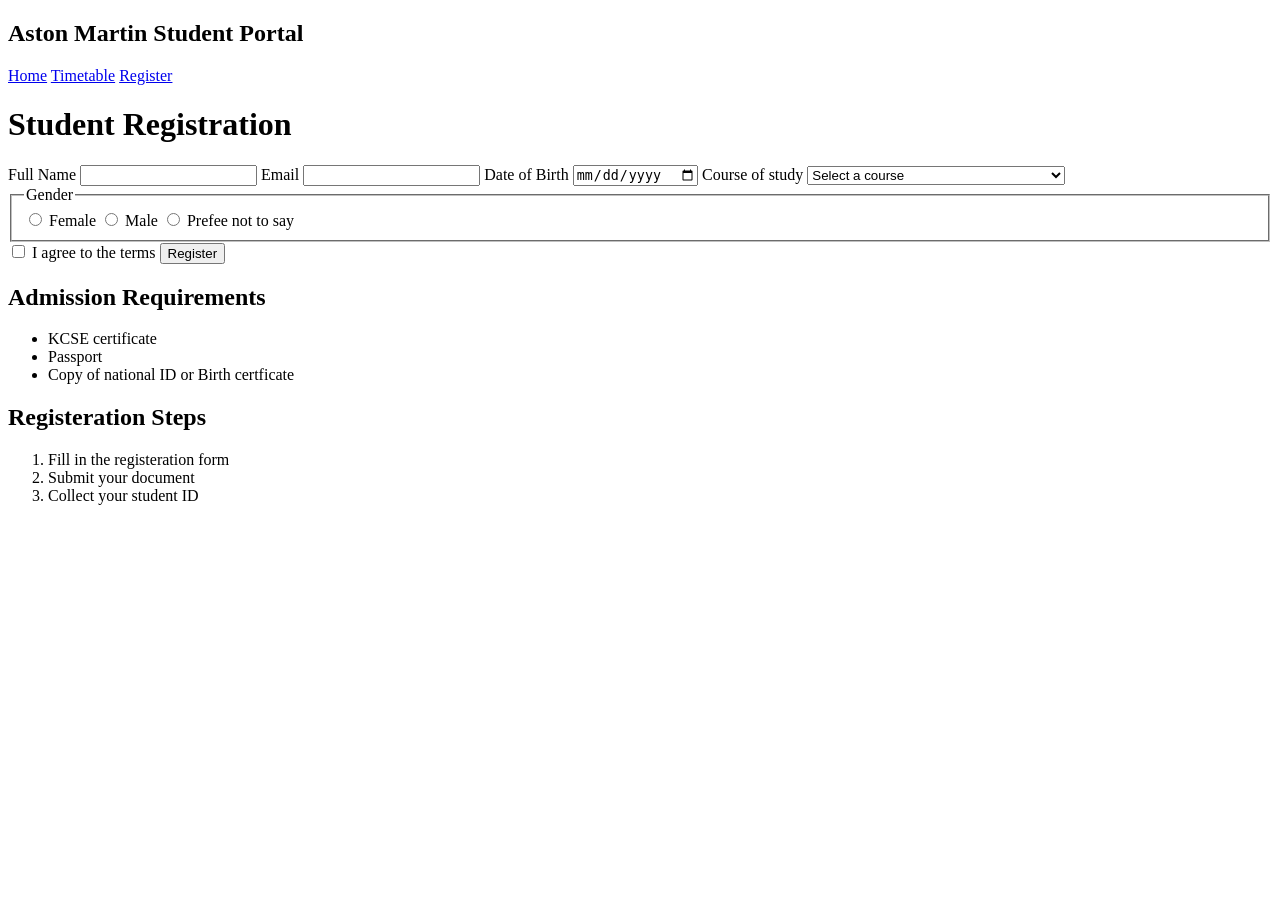
==== register.html @ 556fb97a "Add registrati form with lists" ====
<!DOCTYPE html>
<html lang = 'en'>
    <head>
        <meta charset="UTF-8">
        <meta name = "viewport" content="width=device-width,initial-scale=1.0">
        <title>Student Register</title>
    </head>
<body>
    <header>
        <h2>Aston Martin Student Portal</h2>
        <nav>
            <a href ="index.html">Home</a>
            <a href ="timetable.html">Timetable</a>
            <a href="register.html">Register</a>
        </nav>
    </header>
    <main>
        <h1>Student Registration</h1>

        <form>
            <label for="fullname">Full Name</label>
            <input type="text" id="fullname" name="fullname" required>
            <label for="email">Email</label>
            <input type="email" id="email" name="email" required>
            <label for="dob">Date of Birth</label>
            <input type="date" id="dob" name="dob">
            <label for="course">Course of study</label>
            <select id="course" name="course">
                <option value="">Select a course</option>
                <option>Bsc.Data Science</option>
                <option>Bsc.Computer Science</option>
                <option>Bsc.Information Technology</option>
                <option>Bsc.Forensics</option>
                <option>Bsc.Business in Information Technology</option>
            </select>
            <fieldset>
                <legend>Gender</legend>
                <input type="radio" id="female" name="gender" value="female" required>
                <label for="female">Female</label>
                <input type="radio" id="'female" name="gender" value="male">
                <label for="male">Male</label>
                <input type="radio" id="other" name="gender" value="Prefer not to say">
                <label for="Prefer not to say">Prefee not to say</label>
            </fieldset>

            <input type="checkbox" id="terms" name="terms" required>
            <label for="terms">I agree to the terms</label>

            <button type="submit">Register</button>
            
        </form>
        <h2>Admission Requirements</h2>
        <ul>
            <li>KCSE certificate</li>
            <li>Passport</li>
            <li>Copy of national ID or Birth certficate</li>
        </ul>
        <h2>Registeration Steps</h2>
        <ol>
            <li>Fill in the registeration form</li>
            <li>Submit your document</li>
            <li>Collect your student ID</li>
        </ol>
    </main>
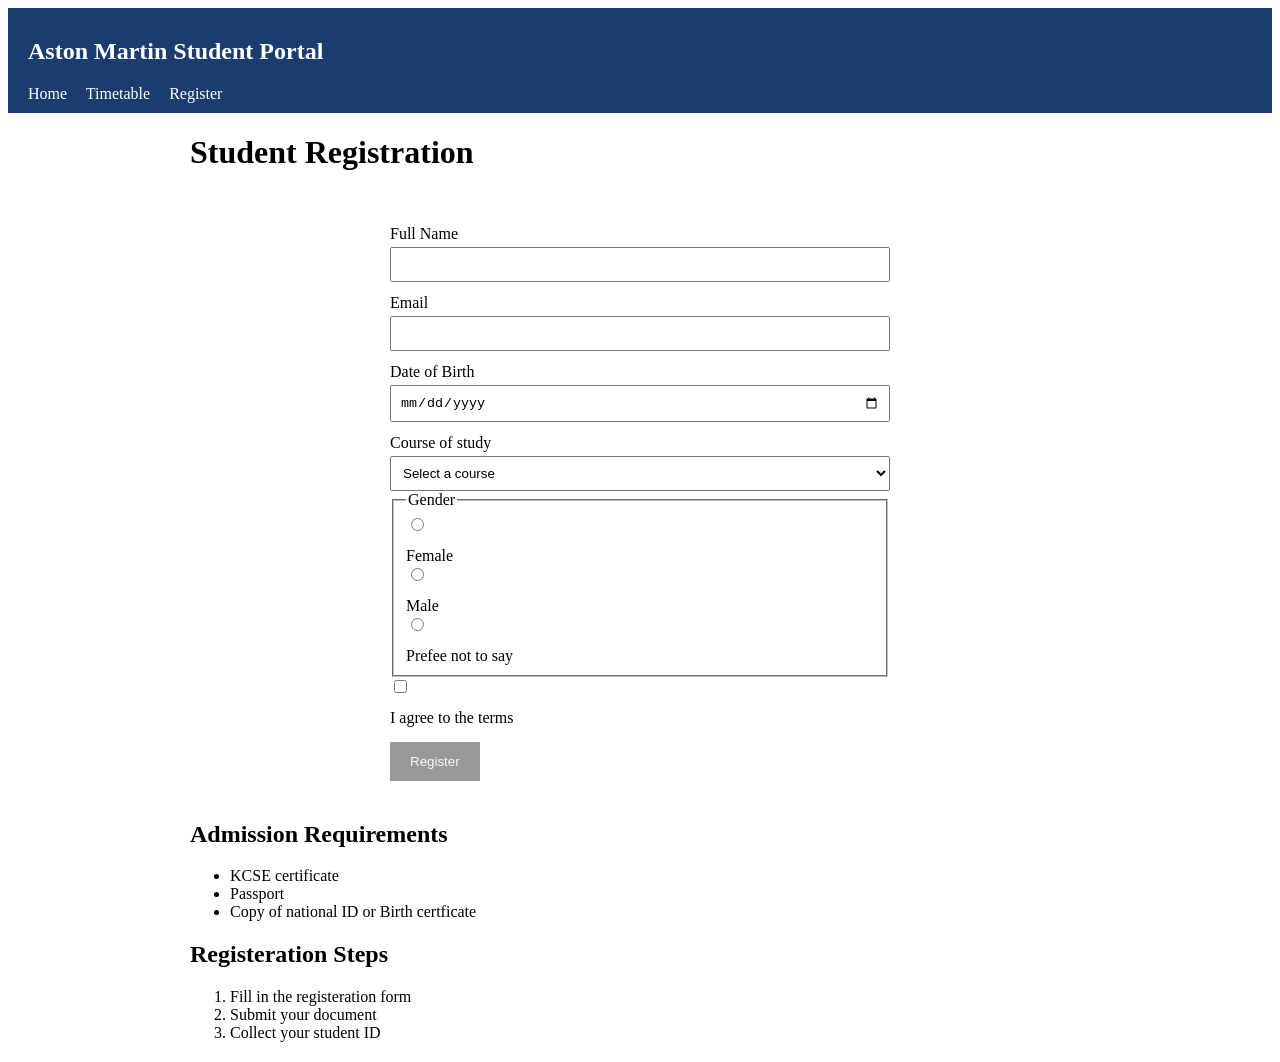
==== commit 8e9d0e61: "add css to make the page look interesting" ====
--- a/register.html
+++ b/register.html
@@ -4,20 +4,21 @@
         <meta charset="UTF-8">
         <meta name = "viewport" content="width=device-width,initial-scale=1.0">
         <title>Student Register</title>
+        <link rel="stylesheet" href="index.css">
     </head>
 <body>
-    <header>
+    <header class="site-header">
         <h2>Aston Martin Student Portal</h2>
-        <nav>
+        <nav class="main-nav a">
             <a href ="index.html">Home</a>
             <a href ="timetable.html">Timetable</a>
             <a href="register.html">Register</a>
         </nav>
     </header>
-    <main>
+    <main class="content">
         <h1>Student Registration</h1>
 
-        <form>
+        <form class="form">
             <label for="fullname">Full Name</label>
             <input type="text" id="fullname" name="fullname" required>
             <label for="email">Email</label>
@@ -46,7 +47,7 @@
             <input type="checkbox" id="terms" name="terms" required>
             <label for="terms">I agree to the terms</label>
 
-            <button type="submit">Register</button>
+            <button type="submit" class="btn-submit">Register</button>
             
         </form>
         <h2>Admission Requirements</h2>
--- a/index.css
+++ b/index.css
@@ -0,0 +1,109 @@
+/* Class selectors start with a dot */
+.site-header {
+    background-color: #1a3c6e;
+    color: white;
+    padding: 10px 20px;
+}
+
+.site-header h2 {
+    color: white;
+}
+
+.main-nav a {
+    color: white;
+    margin-right: 15px;
+    text-decoration: none;
+}
+.main-nav a:hover,:visited{
+text-decoration: underline;
+color:#ff6b6b
+}
+
+.content {
+    max-width: 900px;
+    margin: 20px auto;
+    padding: 0 20px;
+}
+
+.site-footer {
+    /* add: text-align, padding, background-color */
+    text-align: center;
+    padding: 15%;
+    background-color: #1a3c6e;
+    color:white;
+}
+
+/* Id selector starts with a hash */
+#banner {
+    width: 100%;
+    border-radius: 8px;
+}
+
+/* Timetable */
+.timetable {
+    border-collapse: collapse;
+    width: 100%;
+}
+
+.timetable th,
+.timetable td {
+    border: 1px solid #999;
+    padding: 10px;
+    text-align: center;
+}
+
+.timetable thead th {
+    background-color: #1a3c6e;
+    color: white;
+}
+
+.break {
+    background-color: #ffe9a8;
+}
+
+/* Registration form */
+.form {
+    /* add: max-width, padding, background-color: white */
+    max-width:500px;
+    padding: 20px;
+    background-color: white;
+    margin:0 auto;
+}
+
+.form label {
+    display: block;
+    margin-top: 12px;
+}
+.form input[type="text"],
+.form input[type="email"],
+.form input[type="date"],
+.form select {
+    width: 100%;
+    padding: 8px;
+    margin-top: 4px;
+    box-sizing: border-box;
+}
+.btn-submit {
+    /* add: background-color, color, padding, border, cursor: pointer */
+background-color: #999;
+color:whitesmoke;
+padding: 12px 20px;
+border:none;
+cursor: pointer;
+margin-top: 15px;
+
+}
+.card {
+    background-color: white;
+    border: 1px solid #ccc;
+    border-radius: 8px;
+    padding: 15px;
+    margin: 15px 0;
+}
+
+.announcements {
+    background-color: white;
+    padding: 15px 20px;
+    border-left: 5px solid #1a3c6e;
+    margin: 15px 0;
+}
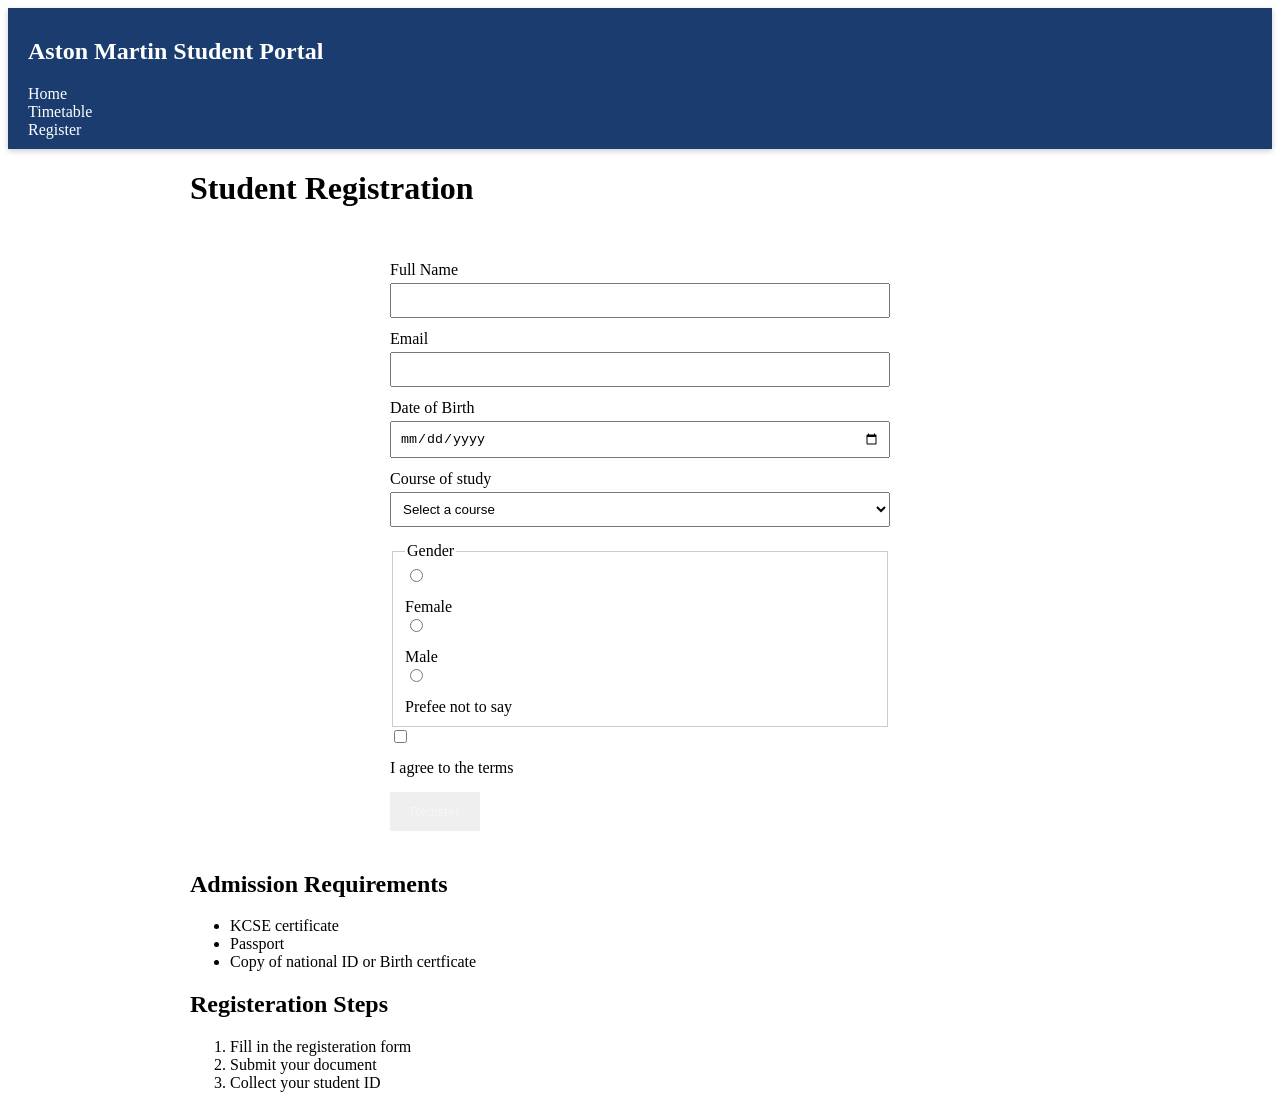
==== commit 694d49ae: "Add welcome script and basic form validation" ====
--- a/register.html
+++ b/register.html
@@ -18,7 +18,7 @@
     <main class="content">
         <h1>Student Registration</h1>
 
-        <form class="form">
+        <form class="form" id="regForm">
             <label for="fullname">Full Name</label>
             <input type="text" id="fullname" name="fullname" required>
             <label for="email">Email</label>
@@ -62,4 +62,7 @@
             <li>Submit your document</li>
             <li>Collect your student ID</li>
         </ol>
-    </main>+    </main>
+<script src="script.js"></script>
+</body>
+</html>
--- a/index.css
+++ b/index.css
@@ -1,4 +1,4 @@
-/* Class selectors start with a dot */
+
 .site-header {
     background-color: #1a3c6e;
     color: white;
@@ -11,8 +11,11 @@
 
 .main-nav a {
     color: white;
-    margin-right: 15px;
     text-decoration: none;
+    display: flex;
+    gap:20px;
+    justify-content:space-between;
+    align-items: center;
 }
 .main-nav a:hover,:visited{
 text-decoration: underline;
@@ -26,14 +29,14 @@
 }
 
 .site-footer {
-    /* add: text-align, padding, background-color */
+    
     text-align: center;
     padding: 15%;
     background-color: #1a3c6e;
     color:white;
 }
 
-/* Id selector starts with a hash */
+
 #banner {
     width: 100%;
     border-radius: 8px;
@@ -51,6 +54,9 @@
     padding: 10px;
     text-align: center;
 }
+.timetable caption{
+    font-weight: bold;
+}
 
 .timetable thead th {
     background-color: #1a3c6e;
@@ -63,7 +69,7 @@
 
 /* Registration form */
 .form {
-    /* add: max-width, padding, background-color: white */
+   
     max-width:500px;
     padding: 20px;
     background-color: white;
@@ -84,8 +90,7 @@
     box-sizing: border-box;
 }
 .btn-submit {
-    /* add: background-color, color, padding, border, cursor: pointer */
-background-color: #999;
+   
 color:whitesmoke;
 padding: 12px 20px;
 border:none;
@@ -106,4 +111,27 @@
     padding: 15px 20px;
     border-left: 5px solid #1a3c6e;
     margin: 15px 0;
+}
+.reg-form input,
+.reg-form select {
+    border: 1px solid #aaa;
+    border-radius: 4px;
+}
+
+fieldset {
+    border: 1px solid #ccc;
+    margin-top: 15px;
+}
+.site-header,
+.site-footer {
+    box-shadow: 0 2px 6px rgba(0, 0, 0, 0.2);
+}
+
+.content {
+    min-height: 60vh;  
+ }
+ .home-grid {
+    display: grid;
+    grid-template-columns: repeat(auto-fit, minmax(250px, 1fr));
+    gap: 20px;
 }
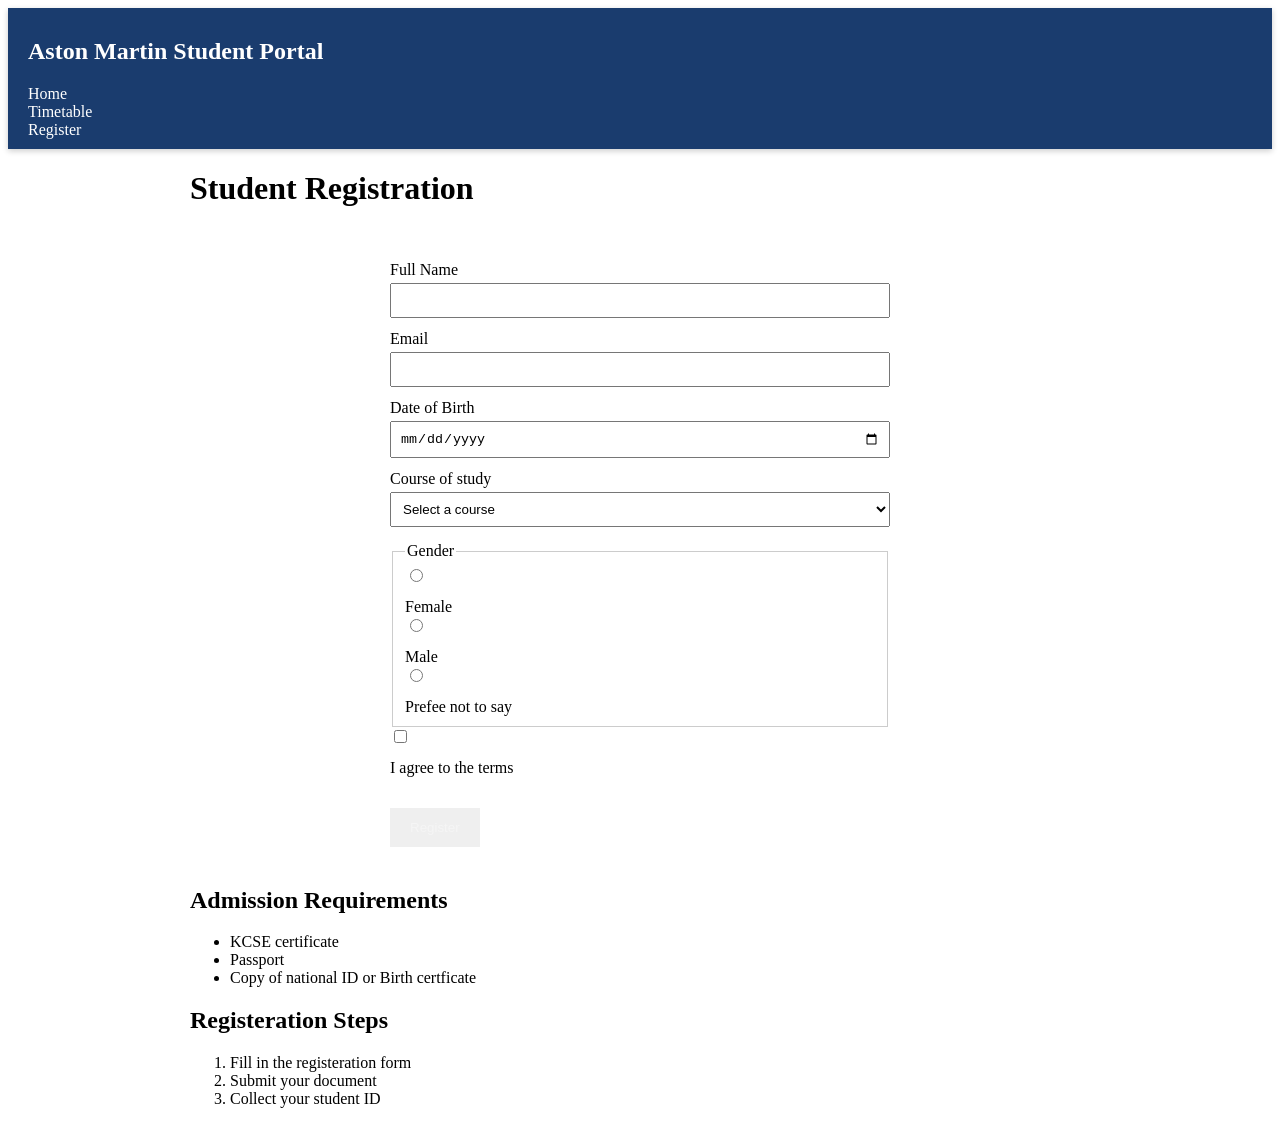
==== commit 4411b71f: "Add Student class and regex-based form validation" ====
--- a/register.html
+++ b/register.html
@@ -18,7 +18,7 @@
     <main class="content">
         <h1>Student Registration</h1>
 
-        <form class="form" id="regForm">
+        <form class="form" id="regForm" novalidate>
             <label for="fullname">Full Name</label>
             <input type="text" id="fullname" name="fullname" required>
             <label for="email">Email</label>
@@ -46,7 +46,7 @@
 
             <input type="checkbox" id="terms" name="terms" required>
             <label for="terms">I agree to the terms</label>
-
+            <p id ="form-error"class='form-error'></p>
             <button type="submit" class="btn-submit">Register</button>
             
         </form>
@@ -63,6 +63,6 @@
             <li>Collect your student ID</li>
         </ol>
     </main>
-<script src="script.js"></script>
+    <script src="script.js"></script>
 </body>
 </html>
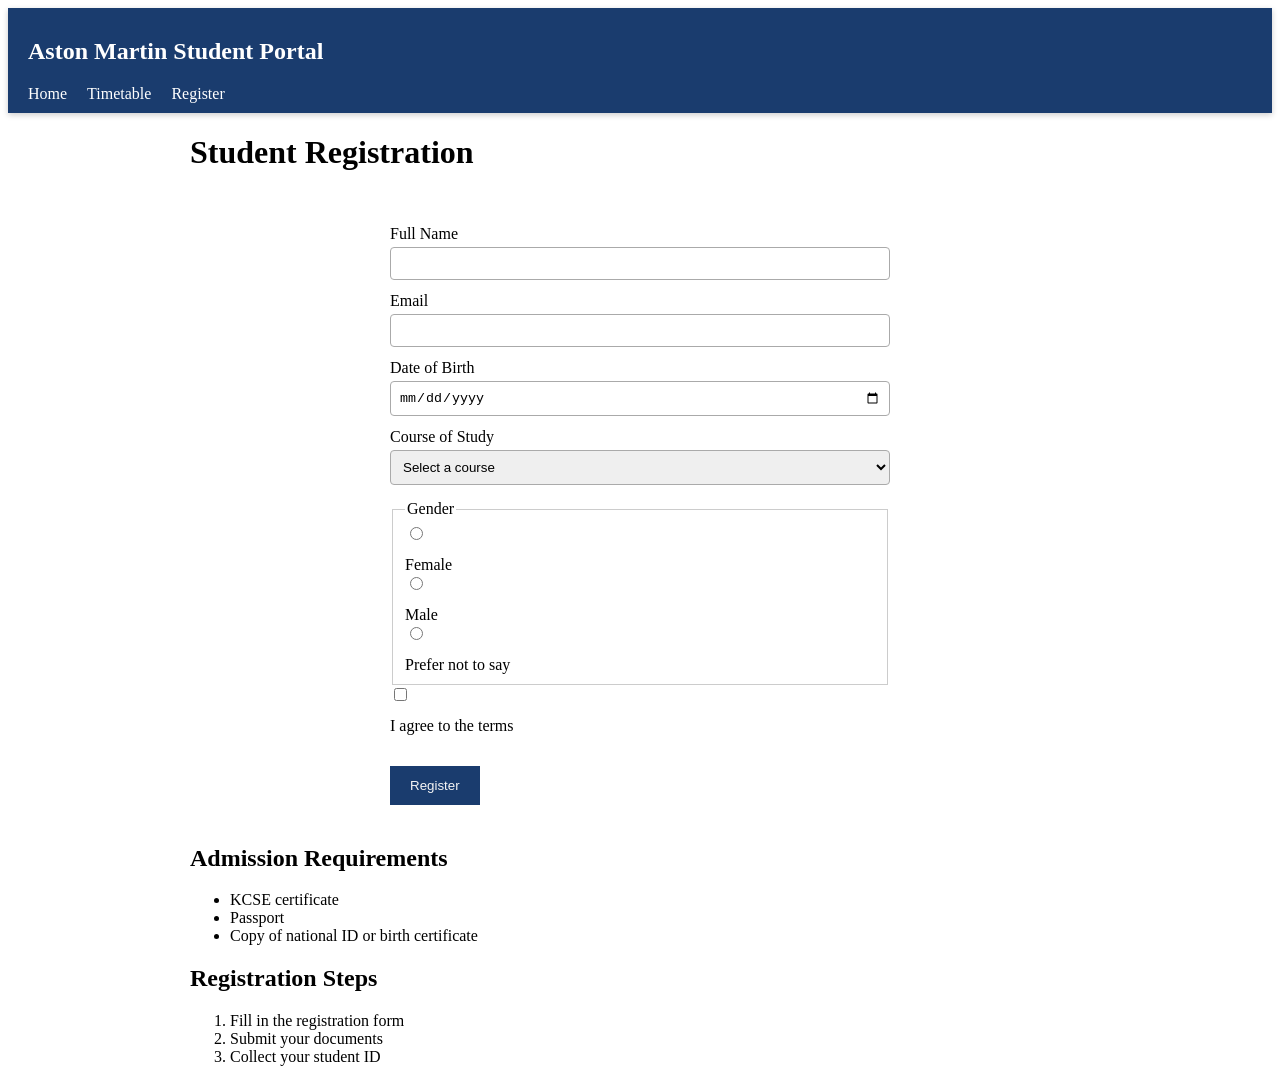
==== commit b6f32167: "Fix the portal html and css and javascript problem issues" ====
--- a/register.html
+++ b/register.html
@@ -1,5 +1,5 @@
 <!DOCTYPE html>
-<html lang = 'en'>
+<html lang="en">
     <head>
         <meta charset="UTF-8">
         <meta name = "viewport" content="width=device-width,initial-scale=1.0">
@@ -9,7 +9,7 @@
 <body>
     <header class="site-header">
         <h2>Aston Martin Student Portal</h2>
-        <nav class="main-nav a">
+        <nav class="main-nav">
             <a href ="index.html">Home</a>
             <a href ="timetable.html">Timetable</a>
             <a href="register.html">Register</a>
@@ -25,28 +25,28 @@
             <input type="email" id="email" name="email" required>
             <label for="dob">Date of Birth</label>
             <input type="date" id="dob" name="dob">
-            <label for="course">Course of study</label>
+            <label for="course">Course of Study</label>
             <select id="course" name="course">
                 <option value="">Select a course</option>
-                <option>Bsc.Data Science</option>
-                <option>Bsc.Computer Science</option>
-                <option>Bsc.Information Technology</option>
-                <option>Bsc.Forensics</option>
-                <option>Bsc.Business in Information Technology</option>
+                <option>BSc Data Science</option>
+                <option>BSc Computer Science</option>
+                <option>BSc Information Technology</option>
+                <option>BSc Forensics</option>
+                <option>BSc Business in Information Technology</option>
             </select>
             <fieldset>
                 <legend>Gender</legend>
                 <input type="radio" id="female" name="gender" value="female" required>
                 <label for="female">Female</label>
-                <input type="radio" id="'female" name="gender" value="male">
+                <input type="radio" id="male" name="gender" value="male">
                 <label for="male">Male</label>
                 <input type="radio" id="other" name="gender" value="Prefer not to say">
-                <label for="Prefer not to say">Prefee not to say</label>
+                <label for="other">Prefer not to say</label>
             </fieldset>
 
             <input type="checkbox" id="terms" name="terms" required>
             <label for="terms">I agree to the terms</label>
-            <p id ="form-error"class='form-error'></p>
+            <p id="form-error" class="form-error"></p>
             <button type="submit" class="btn-submit">Register</button>
             
         </form>
@@ -54,12 +54,12 @@
         <ul>
             <li>KCSE certificate</li>
             <li>Passport</li>
-            <li>Copy of national ID or Birth certficate</li>
+            <li>Copy of national ID or birth certificate</li>
         </ul>
-        <h2>Registeration Steps</h2>
+        <h2>Registration Steps</h2>
         <ol>
-            <li>Fill in the registeration form</li>
-            <li>Submit your document</li>
+            <li>Fill in the registration form</li>
+            <li>Submit your documents</li>
             <li>Collect your student ID</li>
         </ol>
     </main>
--- a/index.css
+++ b/index.css
@@ -12,14 +12,18 @@
 .main-nav a {
     color: white;
     text-decoration: none;
+}
+
+.main-nav {
     display: flex;
     gap:20px;
-    justify-content:space-between;
     align-items: center;
 }
-.main-nav a:hover,:visited{
+
+.main-nav a:hover,
+.main-nav a:visited {
 text-decoration: underline;
-color:#ff6b6b
+color:#ff6b6b;
 }
 
 .content {
@@ -29,9 +33,8 @@
 }
 
 .site-footer {
-    
     text-align: center;
-    padding: 15%;
+    padding: 15px;
     background-color: #1a3c6e;
     color:white;
 }
@@ -90,13 +93,12 @@
     box-sizing: border-box;
 }
 .btn-submit {
-   
-color:whitesmoke;
-padding: 12px 20px;
-border:none;
-cursor: pointer;
-margin-top: 15px;
-
+    color: whitesmoke;
+    background-color: #1a3c6e;
+    padding: 12px 20px;
+    border: none;
+    cursor: pointer;
+    margin-top: 15px;
 }
 .card {
     background-color: white;
@@ -112,8 +114,8 @@
     border-left: 5px solid #1a3c6e;
     margin: 15px 0;
 }
-.reg-form input,
-.reg-form select {
+.form input,
+.form select {
     border: 1px solid #aaa;
     border-radius: 4px;
 }
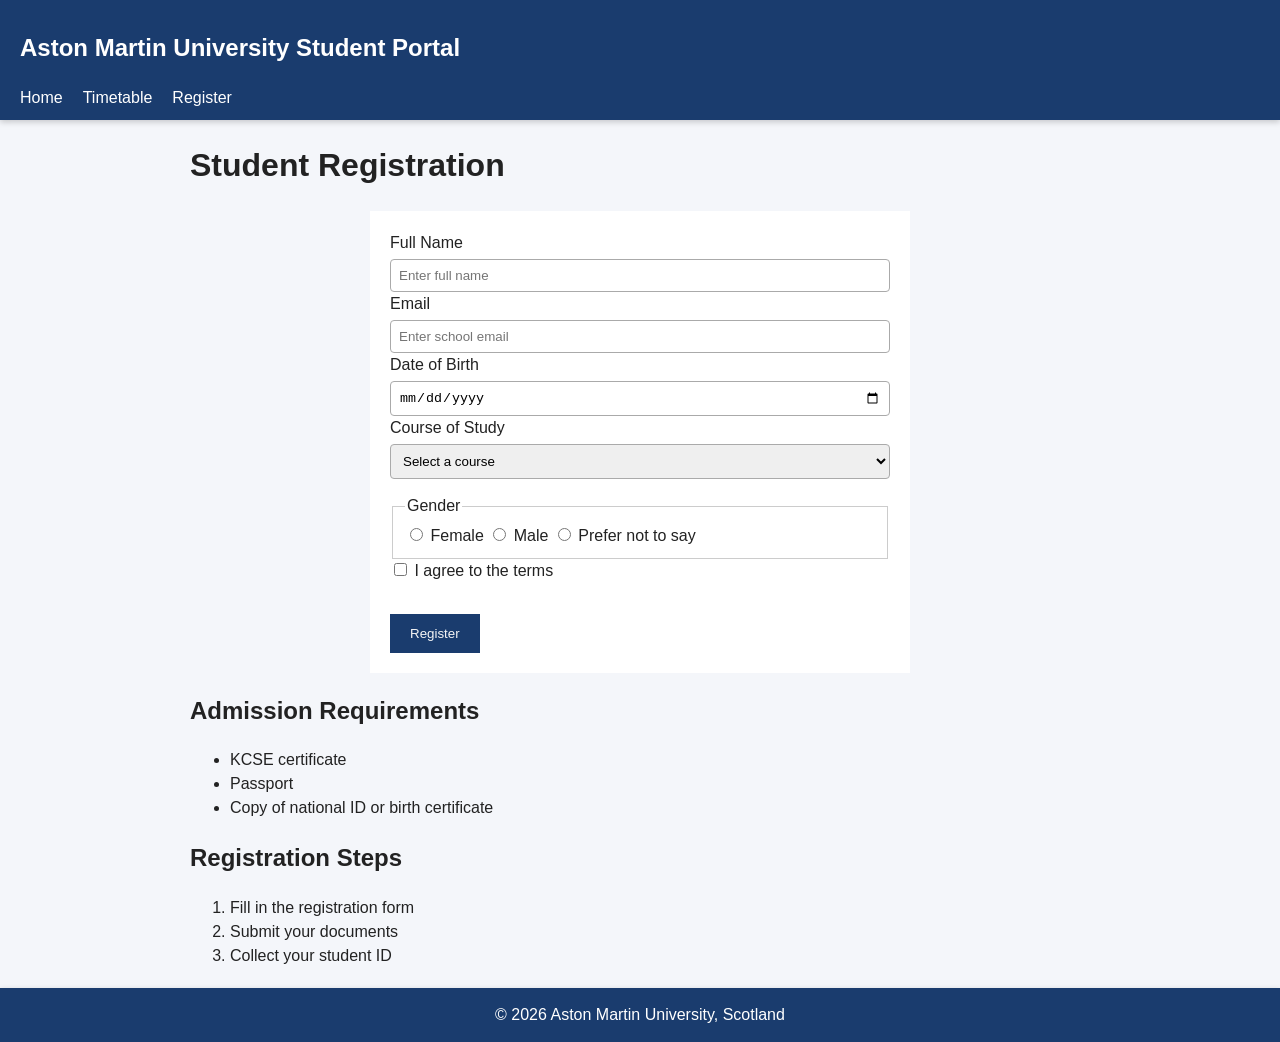
==== commit 6ab452a1: "Fix the portal html and css and javascript problem issues" ====
--- a/register.html
+++ b/register.html
@@ -8,23 +8,26 @@
     </head>
 <body>
     <header class="site-header">
-        <h2>Aston Martin Student Portal</h2>
+        <h2>Aston Martin University Student Portal</h2>
         <nav class="main-nav">
             <a href ="index.html">Home</a>
             <a href ="timetable.html">Timetable</a>
             <a href="register.html">Register</a>
         </nav>
     </header>
+    <footer>
+        
+    </footer>
     <main class="content">
         <h1>Student Registration</h1>
 
         <form class="form" id="regForm" novalidate>
             <label for="fullname">Full Name</label>
-            <input type="text" id="fullname" name="fullname" required>
+            <input type="text" id="fullname" name="fullname" required placeholder="Enter full name">
             <label for="email">Email</label>
-            <input type="email" id="email" name="email" required>
+            <input type="email" id="email" name="email" required placeholder="Enter school email">
             <label for="dob">Date of Birth</label>
-            <input type="date" id="dob" name="dob">
+            <input type="date" id="dob" name="dob" >
             <label for="course">Course of Study</label>
             <select id="course" name="course">
                 <option value="">Select a course</option>
@@ -64,5 +67,8 @@
         </ol>
     </main>
     <script src="script.js"></script>
+    <footer class="site-footer">
+        &copy; 2026 Aston Martin University, Scotland
+    </footer>
 </body>
 </html>
--- a/index.css
+++ b/index.css
@@ -1,4 +1,28 @@
+**, *::before, *::after { box-sizing: border-box; }
 
+body {
+    margin: 0;
+    font-family: Arial, sans-serif;
+    line-height: 1.5;
+    color: #222;
+    background-color: #f4f6fa;
+}
+
+#banner { 
+    display: block; 
+    height: auto; 
+}
+
+.form-error, #error-message 
+{ 
+    color: #b00020; 
+    font-weight: bold; 
+}
+
+.btn-submit:hover,
+.btn-submit:focus-visible { background-color: #14305a; }
+
+.note { font-style: italic; }
 .site-header {
     background-color: #1a3c6e;
     color: white;
@@ -21,7 +45,7 @@
 }
 
 .main-nav a:hover,
-.main-nav a:visited {
+.main-nav a:focus-visible{
 text-decoration: underline;
 color:#ff6b6b;
 }
@@ -79,9 +103,10 @@
     margin:0 auto;
 }
 
-.form label {
-    display: block;
-    margin-top: 12px;
+.form  fieldset label,
+.form input[type = "checkbox"] + label {
+    display: inline;
+    margin-top:  0 12px 0 4px;
 }
 .form input[type="text"],
 .form input[type="email"],
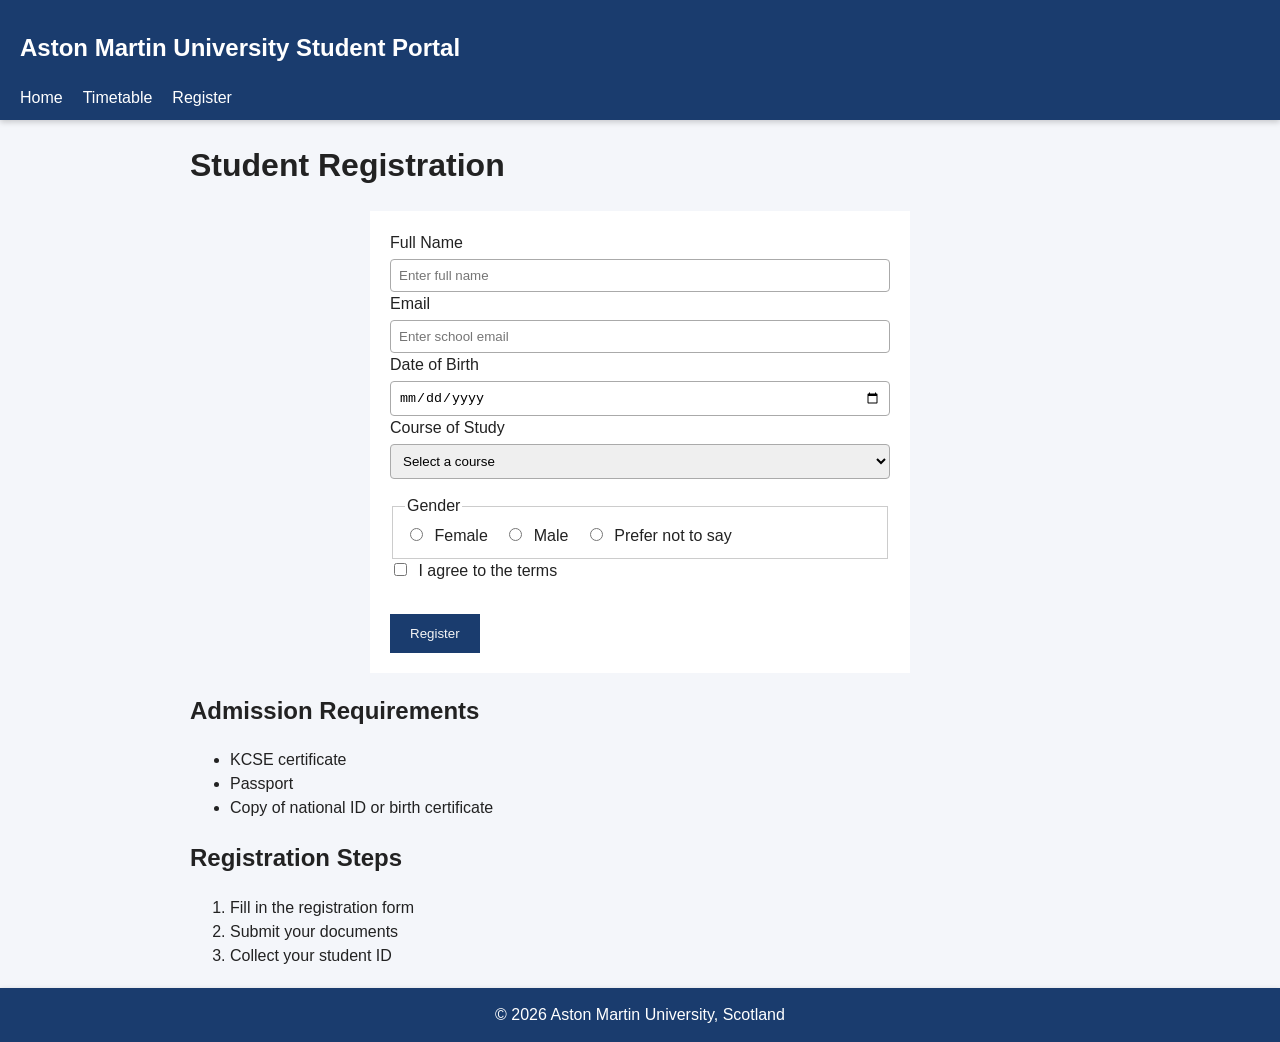
==== commit 747a454b: "added changes to the styling sheet" ====
--- a/register.html
+++ b/register.html
@@ -15,9 +15,6 @@
             <a href="register.html">Register</a>
         </nav>
     </header>
-    <footer>
-        
-    </footer>
     <main class="content">
         <h1>Student Registration</h1>
 
@@ -27,9 +24,9 @@
             <label for="email">Email</label>
             <input type="email" id="email" name="email" required placeholder="Enter school email">
             <label for="dob">Date of Birth</label>
-            <input type="date" id="dob" name="dob" >
+            <input type="date" id="dob" name="dob" required>
             <label for="course">Course of Study</label>
-            <select id="course" name="course">
+            <select id="course" name="course" required>
                 <option value="">Select a course</option>
                 <option>BSc Data Science</option>
                 <option>BSc Computer Science</option>
--- a/index.css
+++ b/index.css
@@ -42,6 +42,7 @@
     display: flex;
     gap:20px;
     align-items: center;
+    flex-wrap: wrap;
 }
 
 .main-nav a:hover,
@@ -73,6 +74,11 @@
 .timetable {
     border-collapse: collapse;
     width: 100%;
+    min-width: 700px;
+}
+
+.content:has(.timetable) {
+    overflow-x: auto;
 }
 
 .timetable th,
@@ -103,10 +109,10 @@
     margin:0 auto;
 }
 
-.form  fieldset label,
+.form fieldset label,
 .form input[type = "checkbox"] + label {
     display: inline;
-    margin-top:  0 12px 0 4px;
+    margin: 0 12px 0 4px;
 }
 .form input[type="text"],
 .form input[type="email"],
